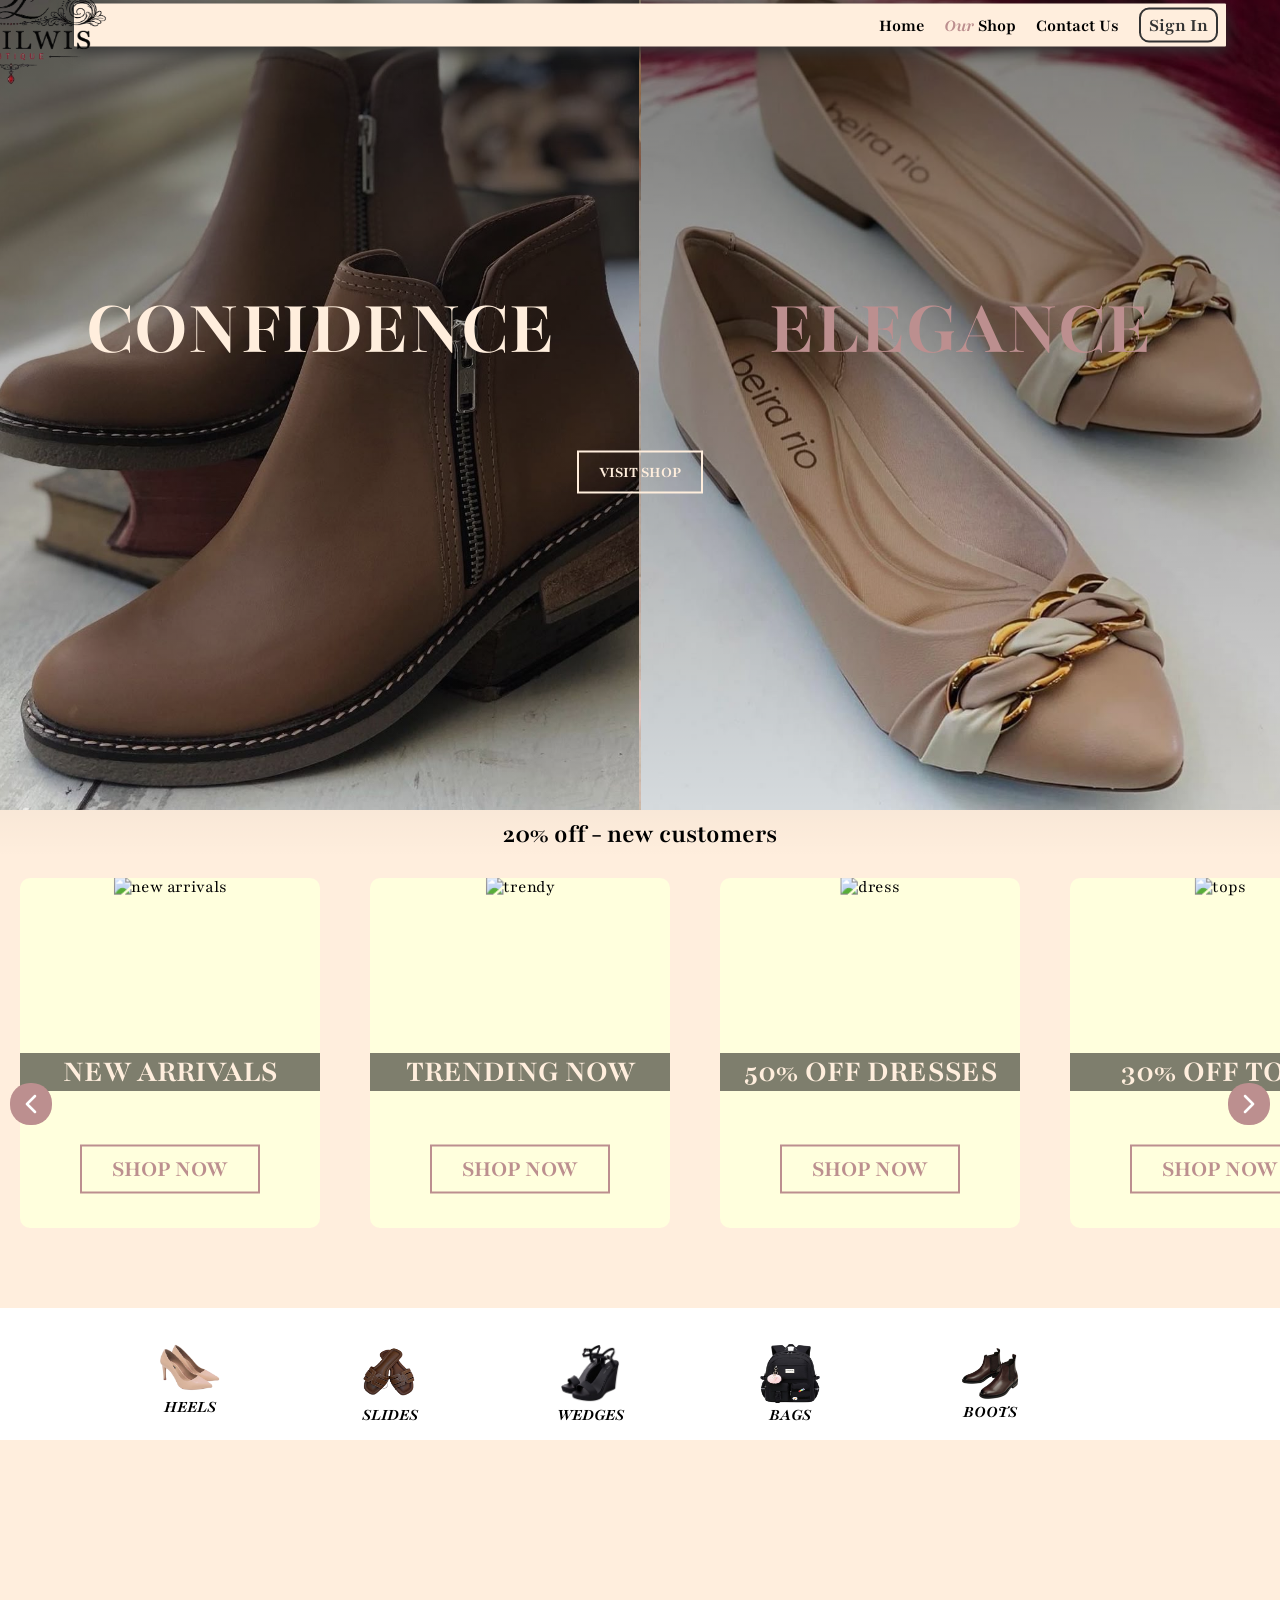
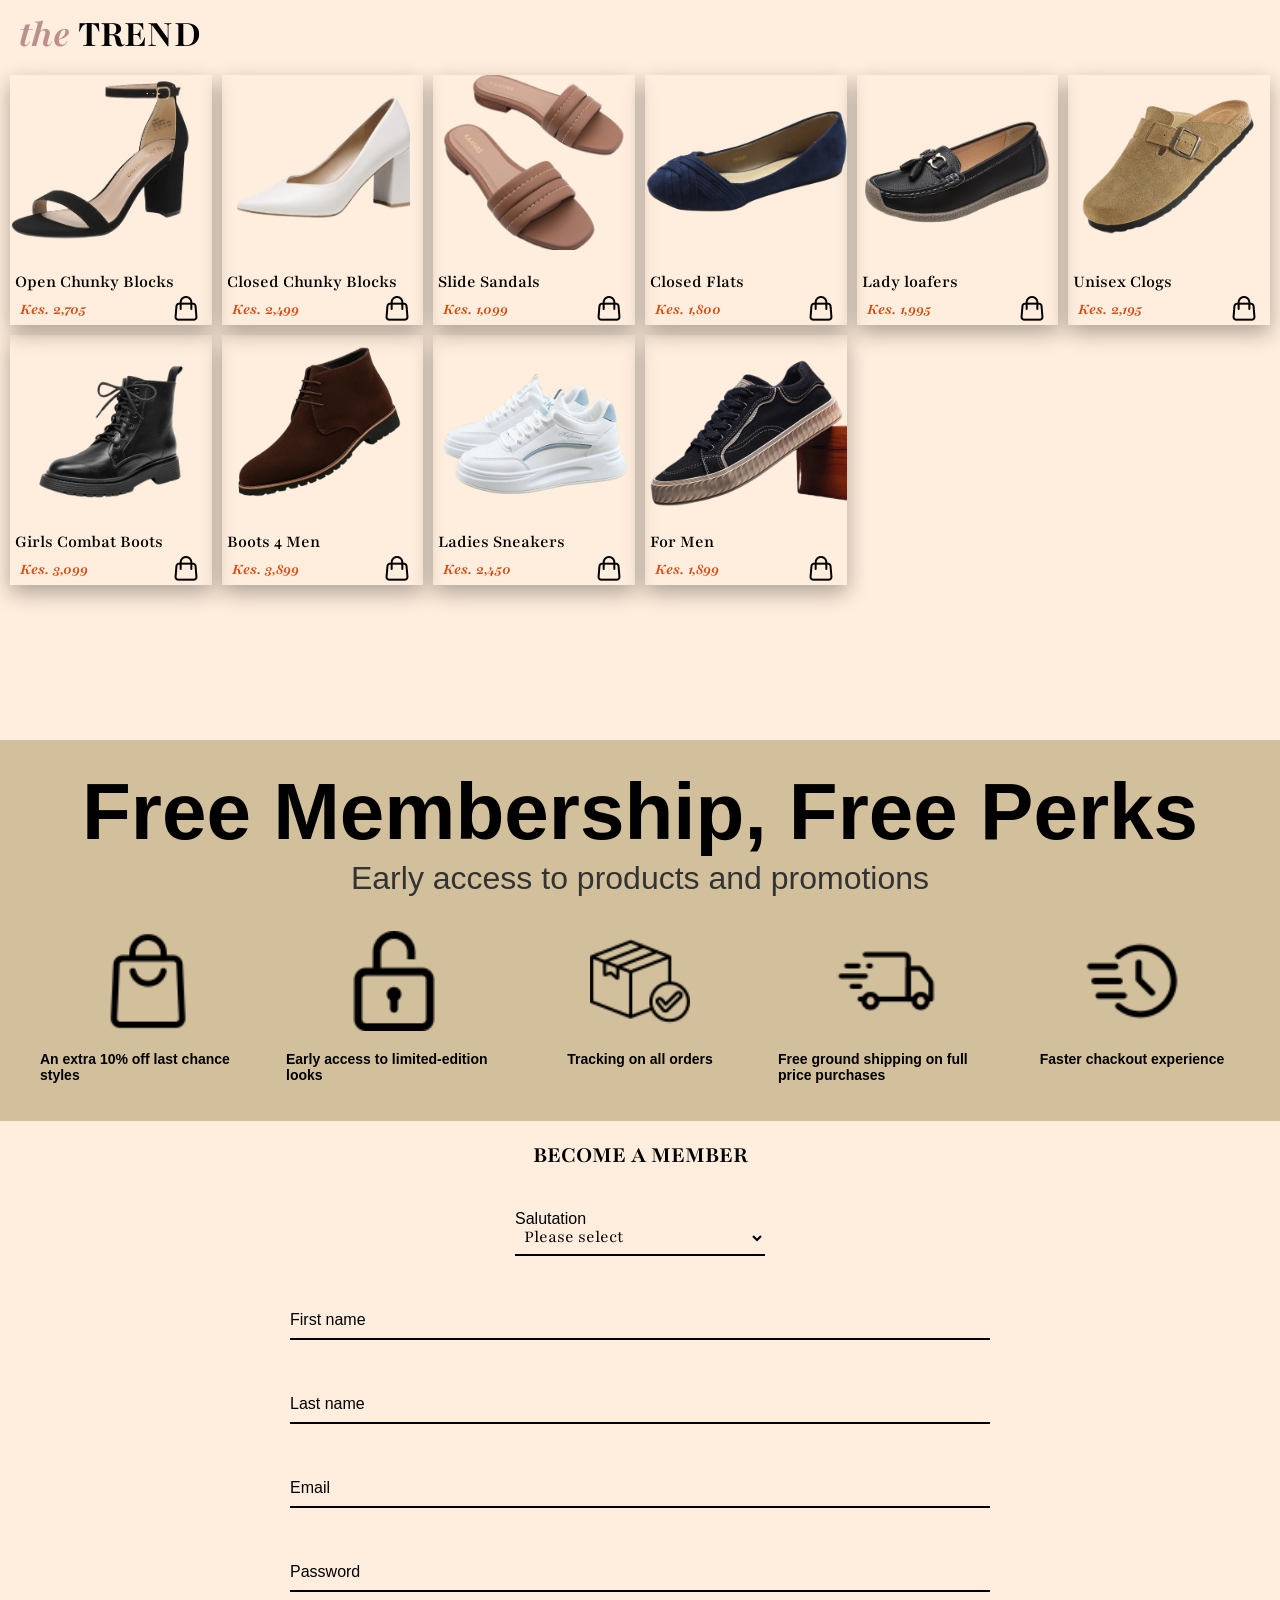
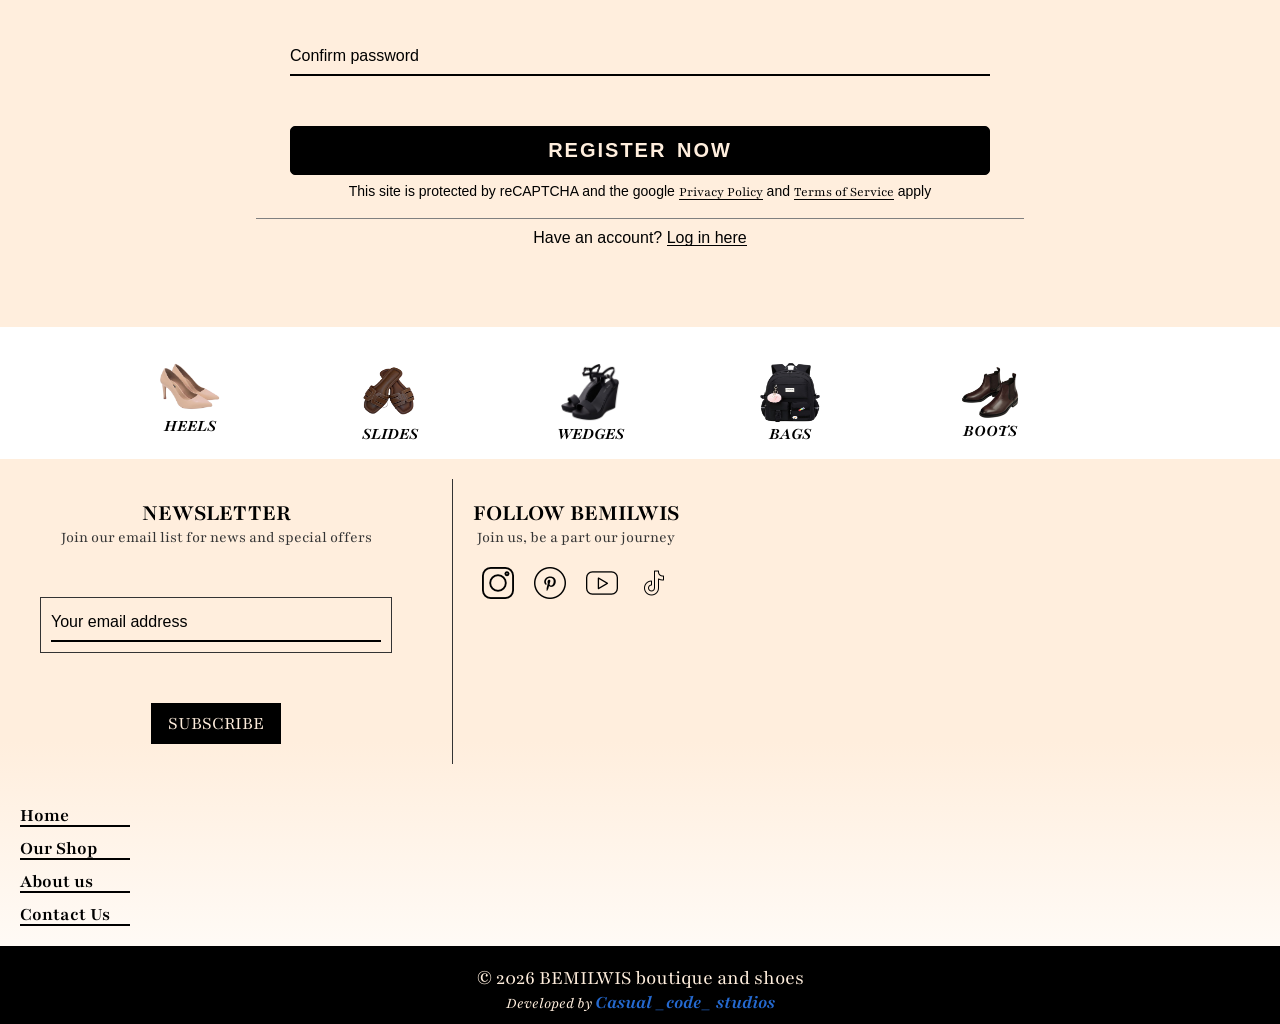
==== index.html @ 741f02bd "BEMILWIS" ====
<!DOCTYPE html>
<html lang="en">
<head>
  <meta charset="UTF-8">
  <meta name="viewport" content="width=device-width, initial-scale=1.0">
  <meta name="description" content="An E- commerce website called Bemilwis Boutique and Shoes, which sells shoes both locally in  Kisii(Daraja Mbili), Kenya and internationally.">
  <link rel="stylesheet" href="styles.css">
  <link rel="shortcut icon" href="fav.png" type="image/png">
  <title>Bemilwis Boutique</title>
</head>
<body>

<!-- sidebar -->
  <div class="sidebar" id="sidebar">

    <!-- sidebar navigation -->
    <nav>
      <a href="index.html">Home</a>
      <a href="shop.html"><span>Our</span> Shop</a>
      <a href="contact.html">Contact Us</a>
    </nav>

    <!-- sign in button -->
    <button class="signIn">Sign In</button>
  </div>

<!-- hero section -->
  <section class="hero">
<!-- MAIN HEADER -->
  <header>

<!-- menu button -->
    <div class="menuBtn" onclick="sidebarToggle()">
      <span></span>
      <span></span>
      <span></span>
    </div>

    <!-- navigation -->
     <div class="mainNavs">
      <a href="index.html">Home</a>
      <a href="shop.html"><span>Our</span> Shop</a>
      <a href="contact.html">Contact Us</a>
     </div>

     <!-- sign in button -->
     <button class="signIn">Sign In</button>


  </header>
<!-- END OF HEADER -->

<!-- LOGO IMAGE -->
    <a href="" class="logo">
      <img src="logo.png" alt="logo">
    </a>
<!-- FADING HERO IMAGES -->
    <div class="scrollable">
      <!-- left slide -->
      <div class="slide leftSlide" id="leftSlide">
        <img src="brownOfficials.jpg" alt="">
        <img src="sandalHeel.jpg" alt="">
        <img src="semiClosedHeel.jpg" alt="">
        <img src="versaceHeels.jpg" alt="">
      </div>

      <!-- right slide -->
      <div class="slide rightSlide" id="rightSlide">
        <img src="beigeFlats.jpg" alt="">
        <img src="blackFlats.jpg" alt="">
        <img src="blackLoafers.jpg" alt="">
        <img src="goldenLows.jpg" alt="">
        <img src="ladySneakers.jpg" alt="">

      </div>
    </div>
<!-- HERO TEXT -->
    <div class="heroText">
      <div class="textss textLeft">
        <h1>CONFIDENCE</h1>
      </div>
      <div class="textss textRight">
        <h1 style="color: rosybrown;">ELEGANCE</h1>
        
      </div>
      <a href="">VISIT SHOP</a>
    </div>



    <div class="promotion">
      <h1>20% off - new customers</h1>
    </div>
  </section>

<!-- advert grid -->
  <section class="advertGrid">
    <div class="advertContainer">
      <div class="adverts">
        <img src="https://i.pinimg.com/736x/a9/ed/4b/a9ed4bca725bb4000cf0d385223df02e.jpg" alt="new arrivals">
        <h3>NEW ARRIVALS</h3>
        <a href="http://" target="_blank" rel="noopener noreferrer">SHOP NOW</a>
      </div>
      <div class="adverts">
        <img src="https://i.pinimg.com/736x/2d/f5/a5/2df5a5b3c13f0f3897c1b8d833c3a402.jpg" alt="trendy ">
        <h3>TRENDING NOW</h3>
        <a href="http://" target="_blank" rel="noopener noreferrer">SHOP NOW</a>
      </div>
      <div class="adverts">
        <img src="https://i.pinimg.com/736x/63/75/39/6375392d3c84dc8cc3dfbde4efde6143.jpg" alt="dress">
        <h3>50% OFF DRESSES</h3>
        <a href="http://" target="_blank" rel="noopener noreferrer">SHOP NOW</a>
      </div>
      <div class="adverts">
        <img src="https://i.pinimg.com/1200x/5f/07/46/5f074640fe78ac32982661dc5da4cdeb.jpg" alt="tops">
        <h3>30% OFF TOPS</h3>
        <a href="http://" target="_blank" rel="noopener noreferrer">SHOP NOW</a>
      </div>
      <div class="adverts">
        <img src="https://i.pinimg.com/1200x/32/c1/61/32c161045efcaf1255e2fda711090204.jpg" alt="sandals">
        <h3>UP TO 30% OFF SANDALS</h3>
        <a href="http://" target="_blank" rel="noopener noreferrer">SHOP NOW</a>
      </div>
      <div class="adverts">
        <img src="https://i.pinimg.com/1200x/fd/3a/6e/fd3a6e06c591fd86f85104da1a04b630.jpg" alt="men">
        <h3>UP TO 30% OFF GENTLEMEN</h3>
        <a href="http://" target="_blank" rel="noopener noreferrer">SHOP NOW</a>
      </div>
    </div>

    <!-- SCROLLING -->

      <!-- left scrolling -->
      <img id="leftScroll" src="left.png" alt="left icon">
      <!-- right scrolling -->
      <img id="rightScroll" src="right.png" alt="right icon">

  </section>

<!-- what we sell -->
  <section class="soldScroll" >
    <div class="whatSold" id="whatSold">
      <div>
        <img src="heelsScroll.png" alt="heels">
        <span>HEELS</span>
      </div>
      <div>
        <img src="flatsScroll.png" alt="flats">
        <span>SLIDES</span>
      </div>
      <div>
        <img src="openScroll.png" alt="open">
        <span>WEDGES</span>
      </div>
      <div>
        <img src="backpack.png" alt="bag">
        <span>BAGS</span>
      </div>
      <div>
        <img src="menScroll.png" alt="men officials">
        <span>BOOTS</span>
      </div>
      <div class="flatscroll">
        <img src="closedFlatsFront.png" alt="flats">
        <span>FLATS</span>
      </div>
      <div>
        <img src="versaceHeels-removebg-preview.png" alt="open heels">
        <span>WEDDINGS</span>
      </div>
    </div>
  </section>

<!-- trending shoes -->
  <section class="trending">
    <div class="trendWrapper">
      <h2><span>the</span> TREND</h2>
      <div class="trendingContainer">
      <!-- open block heels -->
       <div class="trends" >
        <img class="defaultImg" src="blockSide.png" alt="side">
        <img class="hoverImg" src="blockFront.png" alt="front">
        <div class="pricing">
          <p>Open Chunky Blocks</p>
          <div class="text">
            <span>Kes. 2,705</span>
            <img src="cart.png" alt="shopping cart">
          </div>
          
        </div>
      </div>
      <!-- closed block heels -->
       <div class="trends" >
        <img class="defaultImg" src="closedSide.png" alt="side">
        <img class="hoverImg" src="closedFront.png" alt="front">
        <div class="pricing">
          <p>Closed Chunky Blocks</p>
          <div class="text">
            <span>Kes. 2,499</span>
            <img src="cart.png" alt="shopping cart">
          </div>
          
        </div>
      </div>
      <!-- open flats -->
       <div class="trends" >
        <img class="defaultImg" src="openFlatsSide.png" alt="side">
        <img class="hoverImg" src="openFlatsFront.png" alt="front">
        <div class="pricing">
          <p>Slide Sandals</p>
          <div class="text">
            <span>Kes. 1,099</span>
            <img src="cart.png" alt="shopping cart">
          </div>
          
        </div>
      </div>
      <!-- closed flats -->
       <div class="trends" >
        <img class="defaultImg" src="closedFlatsSide.png" alt="side">
        <img class="hoverImg" src="closedFlatsFront.png" alt="front">
        <div class="pricing">
          <p>Closed Flats</p>
          <div class="text">
            <span>Kes. 1,800</span>
            <img src="cart.png" alt="shopping cart">
          </div>
          
        </div>
      </div>
      <!-- loafers -->
       <div class="trends" >
        <img class="defaultImg" src="loafersSide.png" alt="side">
        <img class="hoverImg" src="loaferFront.png" alt="front">
        <div class="pricing">
          <p>Lady loafers</p>
          <div class="text">
            <span>Kes. 1,995</span>
            <img src="cart.png" alt="shopping cart">
          </div>
          
        </div>
      </div>
      <!-- clogs -->
       <div class="trends" >
        <img class="defaultImg" src="clogsSide.png" alt="side">
        <img class="hoverImg" src="clogsFront.png" alt="front">
        <div class="pricing">
          <p>Unisex Clogs</p>
          <div class="text">
            <span>Kes. 2,195</span>
            <img src="cart.png" alt="shopping cart">
          </div>
          
        </div>
      </div>
      <!-- lady boots -->
       <div class="trends" >
        <img class="defaultImg" src="bootsSide.png" alt="side">
        <img class="hoverImg" src="bootsFront.png" alt="front">
        <div class="pricing">
          <p>Girls Combat Boots</p>
          <div class="text">
            <span>Kes. 3,099</span>
            <img src="cart.png" alt="shopping cart">
          </div>
          
        </div>
      </div>
      <!-- men boots -->
       <div class="trends" >
        <img class="defaultImg" src="menSide.png" alt="side">
        <img class="hoverImg" src="menFront.png" alt="front">
        <div class="pricing">
          <p>Boots 4 Men</p>
          <div class="text">
            <span>Kes. 3,899</span>
            <img src="cart.png" alt="shopping cart">
          </div>
          
        </div>
      </div>
      <!-- lady sneakers -->
       <div class="trends" >
        <img class="defaultImg" src="ladySneakerSide.png" alt="side">
        <img class="hoverImg" src="ladySneakerFront.png" alt="front">
        <div class="pricing">
          <p>Ladies Sneakers</p>
          <div class="text">
            <span>Kes. 2,450</span>
            <img src="cart.png" alt="shopping cart">
          </div>
          
        </div>
      </div>
      <!-- men sneakers -->
       <div class="trends" >
        <img class="defaultImg" src="forMen.png" alt="side">
        <img class="hoverImg" src="forMenFront.png" alt="front">
        <div class="pricing">
          <p>For Men</p>
          <div class="text">
            <span>Kes. 1,899</span>
            <img src="cart.png" alt="shopping cart">
          </div>
          
        </div>
      </div>
    </div>
    </div>
  </section>

  <!-- MEMBERSHIP PERKS AND FORM SECTION -->
   <section class="perks">
    <div class="perksWrapper">
      <div class="container">
        <h2>Free Membership, Free Perks</h2>
        <p>Early access to products and promotions</p>
      </div>
      <div class="container2">
        <div class="eachPerk">
          <img src="bag.png" alt="shopping bag">
          <span>An extra 10% off last chance styles</span>
        </div>
        <div class="eachPerk">
          <img src="unlock.png" alt="unlocked padlock">
          <span>Early access to limited-edition looks</span>
        </div>
        <div class="eachPerk">
          <img src="booking.png" alt="boxed order">
          <span>Tracking on all orders</span>
        </div>
        <div class="eachPerk">
          <img src="truck.png" alt="lorry fast delivery">
          <span>Free ground shipping on full price purchases</span>
        </div>
        <div class="eachPerk">
          <img src="rush.png" alt="checkout clock">
          <span>Faster chackout experience</span>
        </div>
      </div>
    </div>
    <div class="formWrapper">
      <form action="" method="post">
        <h1>BECOME A MEMBER</h1>
        <!-- select section -->
        <div class="selectContainer">
          <select name="salutation" id="salutation" required>
          <option>Please select</option>
          <option>Ms.</option>
          <option>Mr.</option>
          <option>Mrs.</option>
        </select>
        <label for="salutation">Salutation</label>
        <span class="underline"></span>
        </div>
        <!-- first name -->
        <div class="inputContainer">
          <input type="text" name="firstName" id="firstName" required>
          <label for="firstName">First name</label>
          <span class="underline"></span>
        </div>
        <!-- last name -->
        <div class="inputContainer">
          <input type="text" name="lastName" id="lastName" required>
          <label for="lastName">Last name</label>
          <span class="underline"></span>
        </div>
        <!-- email -->
         <div class="inputContainer">
          <input type="email" name="email" id="email" required>
          <label for="email">Email</label>
          <span class="underline"></span>
        </div>
         <!-- pasword -->
          <div class="inputContainer">
          <input type="password" name="password" id="password" required>
          <label for="password">Password</label>
          <span class="underline"></span>
        </div>
          <!-- confirm password -->
           <div class="inputContainer">
          <input type="Password" name="confirmPassword" id="confirmPassword" required>
          <label for="confirmPassword">Confirm password</label>
          <span class="underline"></span>
        </div>
           <!-- submit button -->
            <button type="submit">REGISTER NOW</button>

        <p class="recaptcha">This site is protected by reCAPTCHA and the google <a href="">Privacy Policy</a> and <a href="">Terms of Service</a> apply</p>
      </form>

      <!-- login redirect -->
       <p class="loginRedirect">Have an account? <a href="">Log in here</a></p>
    </div>
   </section>

   <!-- what we sell -->
  <section class="soldScroll" >
    <div class="whatSold" id="whatSoldTwice">
      <div>
        <img src="heelsScroll.png" alt="heels">
        <span>HEELS</span>
      </div>
      <div>
        <img src="flatsScroll.png" alt="flats">
        <span>SLIDES</span>
      </div>
      <div>
        <img src="openScroll.png" alt="open">
        <span>WEDGES</span>
      </div>
      <div>
        <img src="backpack.png" alt="bag">
        <span>BAGS</span>
      </div>
      <div>
        <img src="menScroll.png" alt="men officials">
        <span>BOOTS</span>
      </div>
      <div class="flatscroll">
        <img src="closedFlatsFront.png" alt="flats">
        <span>FLATS</span>
      </div>
      <div>
        <img src="versaceHeels-removebg-preview.png" alt="open heels">
        <span>WEDDINGS</span>
      </div>
    </div>
  </section>

<!-- footer -->
 <footer class="mainFooter">
  <!-- newsletter and socials -->
  <div class="newsletterContainer">
    <!-- newsletter -->
    <form class="newsletter">
      <h3>NEWSLETTER</h3>
      <p>Join our email list for news and special offers</p>
      <!-- email -->
         <div class="inputContainer">
          <input type="email" name="email" id="email" required>
          <label for="email">Your email address</label>
          <span class="underline"></span>
        </div>

        <button>SUBSCRIBE</button>
    </form>
    <!-- follow us -->
    <div class="newsletter socials">
      <h3>FOLLOW BEMILWIS</h3>
      <P>Join us, be a part our journey</P>
      <div class="iconLinks">
        <a href=""><img src="instagram.png" alt="instagram icon"></a>
        <a href=""><img src="pinterest.png" alt="pinterest icon"></a>
        <a href=""><img src="youtube.png" alt="youtube icon"></a>
        <a href=""><img src="video.png" alt="tiktok icon"></a>
      </div>
    </div>
  </div>

  <!-- navigation -->
   <div class="footerNavs">
    <a href="">Home</a>
    <a href="">Our Shop</a>
    <a href="">About us</a>
    <a href="">Contact Us</a>
   </div>

<div class="copyright">
  <p>© 2026 BEMILWIS boutique and shoes</p>
  <span><em>Developed by <a href="">Casual _code_ studios</a></em></span>
</div>
 </footer>
  <!-- scripts -->
<script src="main.js"></script>
</body>
</html>
---- styles.css ----
@import url('https://fonts.googleapis.com/css2?family=Playfair:ital,opsz,wght@0,5..1200,300..900;1,5..1200,300..900&display=swap');

*{
  box-sizing: border-box;
  padding: 0;
  margin: 0;
  font-family: 'Playfair', serif;
}
body{
  background: url(background-1.jpg);
  background-repeat: no-repeat;
  background-position: center;
  background-size: cover;
  background-attachment: fixed;
}
/* header */
header{
  position: fixed;
  top: 25px;
  left: 50%;
  transform: translate(-50%, -50%);
  width: 90%;
  padding: 4px 8px;
  margin: 0 10px;
  border-radius: 1px;
  display: flex;
  align-items: center;
  justify-content: flex-end;
  gap: 20px;
  background: #fed;
  box-shadow: 0 5px 15px #333;
  z-index: 99;
}



/* navigations */
.mainNavs{
  display: flex;
  justify-content: space-between;
  gap: 20px;
}
.mainNavs a{
  position: relative;
  text-decoration: none;
  color: #000;
  font-weight: bold;
  font-size: 18px;
  transition: color 0.3s ease;
}
.mainNavs a::before{
  content: "";
  position: absolute;
  width: 0%;
  height: 1px;
  bottom: 0;
  background-color: #000;
  transition: width 0.5s ease;
}
.mainNavs a:hover::before{
  width: 100%;
}
.mainNavs a:hover{
  color: rosybrown;
}
.mainNavs span{
  font-style: italic;
  color: rosybrown;
  transition: color
  0.3s ease;
}
.mainNavs a:hover span{
  color: black;
}

/* sign in button */
.signIn{
  padding: 4px 8px;
  background: none;
  color: #333;
  border: 2px solid #333;
  border-radius: 10px;
  font-size: 1.2em;
  font-weight: bold;
  cursor: pointer;
  transition: 0.3s ease;
}
.signIn:hover{
  transform: translateY(-2px);
  background-color: transparent;
  color: #000;
  border-color: #000;
  border-radius: 0;
  border-left: 2px solid #fed;
  border-right: 2px solid #fed;
}
 /* menu button */
.menuBtn{
  position: relative;
  visibility: hidden;
  opacity: 0;
  width: 50px;
  height:30px;
  background: none;
  gap: 7px;
  display: none;
  justify-content: center;
  align-items: center;
  padding: 7px;
  border: 2px solid #000;
  border-radius: 10px;
  pointer-events: none;
  cursor: pointer;
  transition: 0.3s ease;
}
.menuBtn:hover{
  transform: translateY(-2px);
  border-radius: 0;
  border-left: 2px solid #fed;
  border-right: 2px solid #fed;
}

.menuBtn span{
  display: block;
  width: 100%;
  height: 8px;
  background-color: #000;
}

/* sidebar */
.sidebar{
  visibility: hidden;
  opacity: 0;
  display: hidden;
  flex-direction: column;
  justify-content: space-between;
  position: fixed;
  top: 80px;
  left: 0;
  width: 300px;
  height: 50vh;
  padding: 20px 10px;
  background-color: rosybrown;
  border-radius: 12px;
  z-index: 1000;
  transform: translateX(-100%);
  transition: transform 0.3s ease, visibility 0.3s ease, opacity 0.3s ease;

}
.sidebar.active{
  transform: translateX(0);
}
.sidebar .signIn{
  padding: 8px 16px;
  background-color: #ffd;
  color: rosybrown;
  border: 2px solid transparent;
  border-radius: 20px;
  font-size: 1.2em;
  font-weight: bold;
  cursor: pointer;
  transition: background-color 0.3s ease, transform 0.3s ease, border-color 0.3s ease, color 0.3s ease;
}
.sidebar .signIn:hover{
  background-color: transparent;
  color: #ffd;
  border-color: #ffd;
}
.sidebar nav{
  display: flex;
  flex-direction: column;
  gap: 10px;
}
.sidebar nav a{
  padding: 4px 8px;
  text-decoration: none;
  color: #ffd;
  font-weight: bold;
  font-size: 18px;
  transition: color 0.3s ease, transform 0.3s ease;
}
.sidebar nav a:hover{
  color: #000;
  transform: translateX(10px);
}
.slide {
  position: relative;
  width: 100%;
  height: 100%;
  overflow: hidden;
}

.slide img {
  position: absolute;
  width: 100%;
  height: 100%;
  object-fit: cover;
  opacity: 0;
  transition: opacity 1s ease;
}

.leftSlide img.active {
  opacity: 1;
}
.rightSlide img.active{
  opacity: 1;
}

/* hero section */
.hero{
  position: relative;
  display: flex;
  flex-direction: column;
}
.scrollable{
  height: 90vh;
  width: 100%;
  overflow: hidden;
  display: grid;
  grid-template-columns: 1fr 1fr;
  gap: 2px;
}
.scrollable .slide{
  border: none;
}
/* logo  */
.logo{
  position: fixed;
  top: 10px;
  left: 10px;
  transform: translate(-50%, -50%);
  transform-origin:  top center;
  z-index: 1000;
  background: none;
  height: 150px;
  width: 200px;
  animation: swing 5s infinite ease-in-out;
}
@keyframes swing {
  0% {transform: rotate(10deg);}
  50% {transform: rotate(-10deg);}
  100%{transform: rotate(10deg);}
}
.logo img{
  width: 100%;
  height: 100%;
}

/* HERO TEXT */
.heroText{
  position: absolute;
  top: 0;
  right: 0;
  display: grid;
  grid-template-columns: 1fr 1fr;
  align-items: center;
  justify-content: center;
  background: linear-gradient(to bottom, #00000077, transparent);
  border: none;
  width: 100%;
  height: 100%;
}
.heroText h1{
  position: relative;
  font-size: clamp(1.5em, 7vw, 5em);
  color: #fed;
}
.heroText h1::before{
  content: "";
  position:absolute;
  width: 100%;
  height: 3px;
  bottom: 0;
  left: 0;
  transform: scaleX(0);
  transition: 0.5s ease;

}
.heroText h1::after{
  content: "";
  position:absolute;
  width: 100%;
  height: 3px;
  top: 0;
  right: 0;
  transform: scaleX(0);
  transition: 0.5s ease;

}
.textLeft:hover h1::before {
  transform: scaleX(1);
  background-color: rosybrown;
}
.textLeft:hover h1::after {
  transform: scaleX(1);
  background-color: rosybrown;
}
.textRight:hover h1::before {
  transform: scaleX(1);
  background-color: #fed;
}
.textRight:hover h1::after {
  transform: scaleX(1);
  background-color: #fed;
}
.textss{
  height: 100%;
  display: flex;
  flex-direction: column-reverse;
  justify-content: center;
  align-items: center;
  gap: 20px;
  padding-bottom: 200px;
}

.heroText a{
  position: absolute;
  bottom: 40%;
  left: 50%;
  transform: translate(-50%, -50%);
  width: fit-content;
  text-decoration: none;
  border: 2px solid #fed;
  font-weight: bold;
  color: #fed;
  padding: 10px 20px;
  transition: background-color 0.5s ease, color 0.5s ease;
}

.promotion{
  background-color: #fed;
  border: none;
  text-align: center;
  width: 100%;
  padding: 8px;
  font-size: clamp(1.05em, 2vh, 5em);
}
/* advert section */
.advertGrid{
  min-height: 50vh;
  position: relative;
  background-color: #fed;
}
.advertContainer{
  display: flex;
  flex-wrap: nowrap;
  overflow-x: hidden;
  gap: 10px;
  padding: 20px;
  overflow: hidden;
  scrollbar-width: none; /* Firefox */
  -ms-overflow-style: none;  /* Internet Explorer 10+ */
}
.adverts{
  position: relative;
  flex: 0 0 auto;
  margin-right: 40px;
  height: 350px;
  width: 300px;
  background-color: #ffd;
  border-radius: 10px;
  text-align: center;
  overflow: hidden;
}

.adverts img{
  width: 100%;
  height: 100%;
  object-fit: cover;
  transform: scale(1.1);
  transition: transform 0.4s ease;
}
.adverts img:hover{
  transform: scale(1);
}
.adverts h3{
  position: absolute;
  top: 50%;
  left: 0;
  right: 0;
  color: #fed;
  font-size: clamp(2em, 3vh, 2.5em);
  background-color: #00000081;
}
.adverts a{
  position: absolute;
  bottom: 10px;
  left: 50%;
  transform: translate(-50%, -50%);
  border: 2px solid rosybrown;
  width: 60%;
  padding: 8px 0;
  font-size: 24px;
  font-weight: bold;
  text-decoration: none;
  color: rosybrown;
  background: none;
  transition: background-color 0.3s ease, color 0.3s ease;
}
.adverts a:hover{
  background-color: rosybrown;
  color: #ffd;
}

/* scrolling */

#leftScroll,
#rightScroll{
  position: absolute;
  top: 50%;
  padding: 5px;
  background-color: rosybrown;
  border-radius: 20px;
  cursor: pointer;
  transition: all 0.3s ease;
}

#leftScroll{
  left: 10px;

}
#leftScroll:hover{
  background-color: rgba(188, 143, 143, 0.733);
}
#leftScroll:active{
  transform: translateX(-8px);
}
#rightScroll{
  right: 10px;
}
#rightScroll:active{
  transform: translateX(8px);
}

/* what we sell */
.soldScroll{
  display: flex;
  flex-direction: column;
  justify-content: center;
  align-items: center;
  overflow: hidden;
}
.whatSold{
  display: flex;
  align-items: center;
  flex-wrap: nowrap;
  overflow-x: hidden;
  gap: 90px;
  padding: 16px 0;
  width: 1000px;
  height: 100%;
  overflow: hidden;
  scrollbar-width: none; /* Firefox */
  -ms-overflow-style: none;  /* Internet Explorer 10+ */
}
.whatSold div{
  display: flex;
  flex-direction: column;
  align-items: center;
  background: none;
  flex: 0 0 auto;
  margin-right: 10px;
  cursor: none;
  width: 100px;
  height: 100px;
  padding: 20px;
}
.whatSold div img{
  width: 100%;
  height: 100%;
}
.whatSold div span{
  font-size: 1.1em;
  font-weight: bolder;
  font-style: oblique;
}


/* trending now section */
.trending{
  min-height: 100vh;
  background-color: #fed;
  display: flex;
  justify-content: center;
  align-items: center;
  overflow: hidden;
  transition: transform 0.5s ease-in-out;
}
.trendWrapper{
  width: 100%;
  height: 100%;
  padding: 10px;
}
.trendWrapper h2{
  font-size: clamp(2em, 5vh, 2.5em);
  font-weight: bolder;
  padding:16px 8px;
  transition: transform 1s ease-in-out;
}
.trendWrapper h2 span{
  font-style: italic;
  color: rosybrown;
}
.trending:hover h2{
  transform: translate(50%);
}
.trendingContainer{
  width: 100%;
  display: grid;
  grid-template-columns: repeat(8, 1fr);
  align-items: center;
  gap: 10px;
}
.trends{
  position: relative;
  height: 250px;
  background: none;
  box-shadow: 0 8px 20px #00000052;
  transition: transform 0.3s ease, box-shadow 0.3s ease;
}
.trends:hover{
  transform: translateY(-8px);
  box-shadow: 0 15px 30px #00000079;
}
.trends .defaultImg,
.hoverImg {
  position: absolute;
  top: 0;
  object-fit: cover;
  height: 70%;
  width: 100%;
  transition: opacity 0.8s ease;
}
.hoverImg {
  opacity: 0;
}
.trends:hover .hoverImg{
  opacity: 1;
}
.trends:hover .defaultImg{
  opacity: 0;
}
.pricing {
  position: absolute;
  bottom: 0;
  width: 100%;
  display: flex;
  flex-direction: column;
  z-index: 10;
  
}
.pricing p{
  font-size: 18px;
  font-weight: 600;
  padding: 0 5px;
}
.pricing .text{
  display: flex;
  justify-content: space-between;
  align-items: center;
  padding: 0 10px;
}
.pricing .text span{
  font-size: 16px;
  font-style: italic;
  font-weight: bold;
  color: rgb(216, 74, 17);
}
.pricing .text img{
  cursor: pointer;
  transition: transform 0.3s ease;
}
.pricing .text img:hover{
  transform: translateY(-4px);
}


/* PERKS SECTION */
.perks{
  display: flex;
  justify-content: center;
  align-items: center;
  flex-direction: column;
  background-color: #fed;
  overflow: hidden;
}
.perksWrapper{
  display: flex;
  flex-direction: column;
  width: 100%;
  padding: 0 30px;
  justify-content: center;
  align-items: center;
  background-color: #6653004b;
  

}
.perksWrapper .container{
  padding: 1.5em;
  text-align: center;
}
.perksWrapper h2{
  color: #000;
  line-height: 0.9em;
  padding: 0.15em;
  font-size: clamp(2em, 7vw, 5em);
  font-family: "FuturaPT", Arial, sans-serif;
}
.perksWrapper p{
  color: #333;
  font-size: clamp(1.5em, 5vw, 2em);
  font-family: "FuturaPT", Arial, sans-serif;
}
.container2{
  display: grid;
  grid-template-columns: repeat(5, 1fr);
  gap: 10px;
  
}
.eachPerk{
  display: flex;
  flex-direction: column;
  align-items: center;
  min-height: 200px;
  padding: 10px;
}
.eachPerk img{
  width: 100px;
}
.eachPerk span{
  font-family: "FuturaPT", Arial, sans-serif;
  padding: 20px 0;
  font-size: 14px;
  font-weight: 600;
}
    /* FORM SECTION */
.formWrapper{
  min-width: 100%;
  display: flex;
  flex-direction: column;align-items: center;
  margin-bottom: 80px;
}
.formWrapper form{
  min-height: fit-content;
  text-align: center;
  width: 60%;
  padding: 10px 0;
  margin: 10px 0;
  border-bottom: 1px solid grey;
}
.inputContainer{
  position: relative;
  max-width: 700px;
  margin: 50px auto;
}

.inputContainer input, select{
  width: 100%;
  border: none;
  border-bottom: 2px solid #000;
  padding: 5px;
  font-size: 18px;
  background-color: transparent;
  outline: none;
}
.selectContainer{
  position: relative;
  width: 250px;
  margin: 50px auto;
  font-family: "FuturaPT", Arial, sans-serif;
}
.selectContainer label{
  position: absolute;
  top: -10px;
  left: 0;
  transition: 0.3s ease;
  pointer-events: none;
  font-family: "FuturaPT", Arial, sans-serif;
}
.inputContainer label{
  position: absolute;
  top: 5px;
  left: 0;
  transition: 0.3s ease;
  pointer-events: none;
  font-family: "FuturaPT", Arial, sans-serif;
}
.inputContainer input:focus+label,
.inputContainer input:valid+label{
  top: -10px;
  color: #000;
  font-size: 16px;
}
.inputContainer .underline{
  position: absolute;
  bottom: 0;
  left: 0;
  height: 2px;
  width: 100%;
  background-color: green;
  transform: scaleX(0);
  transition: 0.3s ease;
}
.inputContainer input:focus~.underline{
  transform: scaleX(1);
  
}
.selectContainer .underline{
  position: absolute;
  bottom: 0;
  left: 0;
  height: 2px;
  width: 100%;
  background-color: red;
  transform: scaleX(0);
  transition: 0.3s ease;
}
.selectContainer select:focus~.underline{
  transform: scaleX(1);
}
.formWrapper form button{
  max-width: 700px;
  width: 100%;
  padding: 12px 0;
  border-radius: 5px;
  border: 1px solid black;
  background-color: black;
  color: #fed;
  font-size: 20px;
  font-family: "FuturaPT", Arial, sans-serif;
  font-weight: bold;
  letter-spacing: 2px;
  word-spacing: 3px;
  transition: 0.3s ease;
}
.formWrapper form button:hover{
  background-color: transparent;
  color: black;
}
.recaptcha{
  font-family: "FuturaPT", Arial, sans-serif;
  padding: 8px 0;
  font-size: 14px;
}
.recaptcha a{
  position: relative;
  text-decoration: none;
  color: black;
}
.recaptcha a::before{
  position: absolute;
  content: "";
  bottom: 0;
  width: 100%;
  height: 1px;
  transform: scale(1);
  background-color: black;
  transition: 0.3s ease;
}
.recaptcha a:hover::before{
  transform: scale(0);
}

/* login redirect  */
.loginRedirect{
  font-family: "FuturaPT", Arial, sans-serif;
}
.loginRedirect a{
  position: relative;
  text-decoration: none;
  color: black;
  font-family: "FuturaPT", Arial, sans-serif;
}
.loginRedirect a::before{
  position: absolute;
  content: "";
  bottom: 0;
  width: 100%;
  height: 1px;
  transform: scale(1);
  background-color: black;
  transition: 0.3s ease;
}
.loginRedirect a:hover::before{
  transform: scale(0);
}
/* FOOTER SECTION */
.mainFooter{
  min-height: 50vh;
  background: linear-gradient(to bottom, #fed, #fed, transparent);
}
.newsletterContainer{
  display: flex;
  gap: 40px;
  padding: 20px;
}
.newsletter{
  display: flex;
  flex-direction: column;
  align-items: center;
  padding: 20px;
}
.newsletter .inputContainer{
  min-width: 80%;
  border: 1px solid #333;
  padding: 10px;
}
.newsletter .inputContainer label{
  padding: 10px;
}
.newsletter h3{
  font-weight: bolder;
  font-size: 1.5em;
}
.newsletter p{
  color: #333;
}
.newsletter button{
  padding: 8px 16px;
  font-size: 1.2em;
  border: 1px solid black;
  background-color: black;
  color: #fed;
  cursor: pointer;
  transition: 0.3s ease;
}
.newsletter button:hover{
  background-color: transparent;
  color: #000;
}
.socials{
  border-left: 1px solid #333;
}
.iconLinks {
  display: flex;
  gap: 20px;
  padding: 20px 0;
}

/* footer navigations */
.footerNavs{
  display: flex;
  flex-direction: column;
  gap: 10px;
  width: 50%;
  padding: 20px;
}
.footerNavs a{
  position: relative;
  font-size: 1.2em;
  font-weight: bold;
  color: black;
  cursor: pointer;
  text-decoration: none;
}
.footerNavs a::before{
  position: absolute;
  content: "";
  bottom: 0;
  width: 110px;
  height: 2px;
  background-color: black;
  transition: 0.3s ease;
}
.footerNavs a:hover::before{
  width: 0%;
}
.copyright{
  display: flex;
  flex-direction: column;
  justify-content: center;
  align-items: center;
  width: 100%;
  background-color: #000;
  padding: 20px 0 10px 0;
  color: #fed;
}
.copyright p{
  font-size: 1.3em;
}
.copyright a{
  position: relative;
  font-size: 1.2em;
  font-weight: bold;
  color: rgb(37, 106, 209);
  cursor: pointer;
  text-decoration: none;
}

@media (max-width: 1500px) {
  .trendingContainer{
    grid-template-columns: repeat(6, 1fr);
  }
}
@media (max-width: 900px) {
  .mainNavs{
    display: none;
  }
  .menuBtn{
    display: flex;
    visibility: visible;
    opacity: 1;
    pointer-events: auto;
  }
  .sidebar{
    visibility: visible;
    opacity: 1;
    pointer-events: auto;
  }
  .scrollable{
    min-height: 50vh;
  }
  .trendingContainer{
    grid-template-columns: repeat(4, 1fr);
  }
}

@media (max-width: 724px) {

  .scrollable{
    grid-template-columns: 1fr;
  }
  .leftSlide{
    display: none;
  }
  .textss a{
    font-size: 1em;
  }
  .logo{
    width: 150px;
    height: 100px;
  }
  .trendingContainer{
    grid-template-columns: repeat(3, 1fr);
    padding: 0;
  }
}
@media (max-width: 480px) {
  .scrollable{
    height: 60vh;
  }
  .trendingContainer{
    grid-template-columns: repeat(2, 1fr);
  }
  .formWrapper form{
  min-width: 80%;
  }
  .newsletterContainer{
    flex-direction: column;
  }
  .socials{
    border-left: none;
    border-top: 1px solid grey;
  }
}
@media (max-width: 360px) {
  .signIn{
    display: none;
  }
}
@media (max-height: 724px) {
  .trending{
    min-height: 100vh;
  }
}
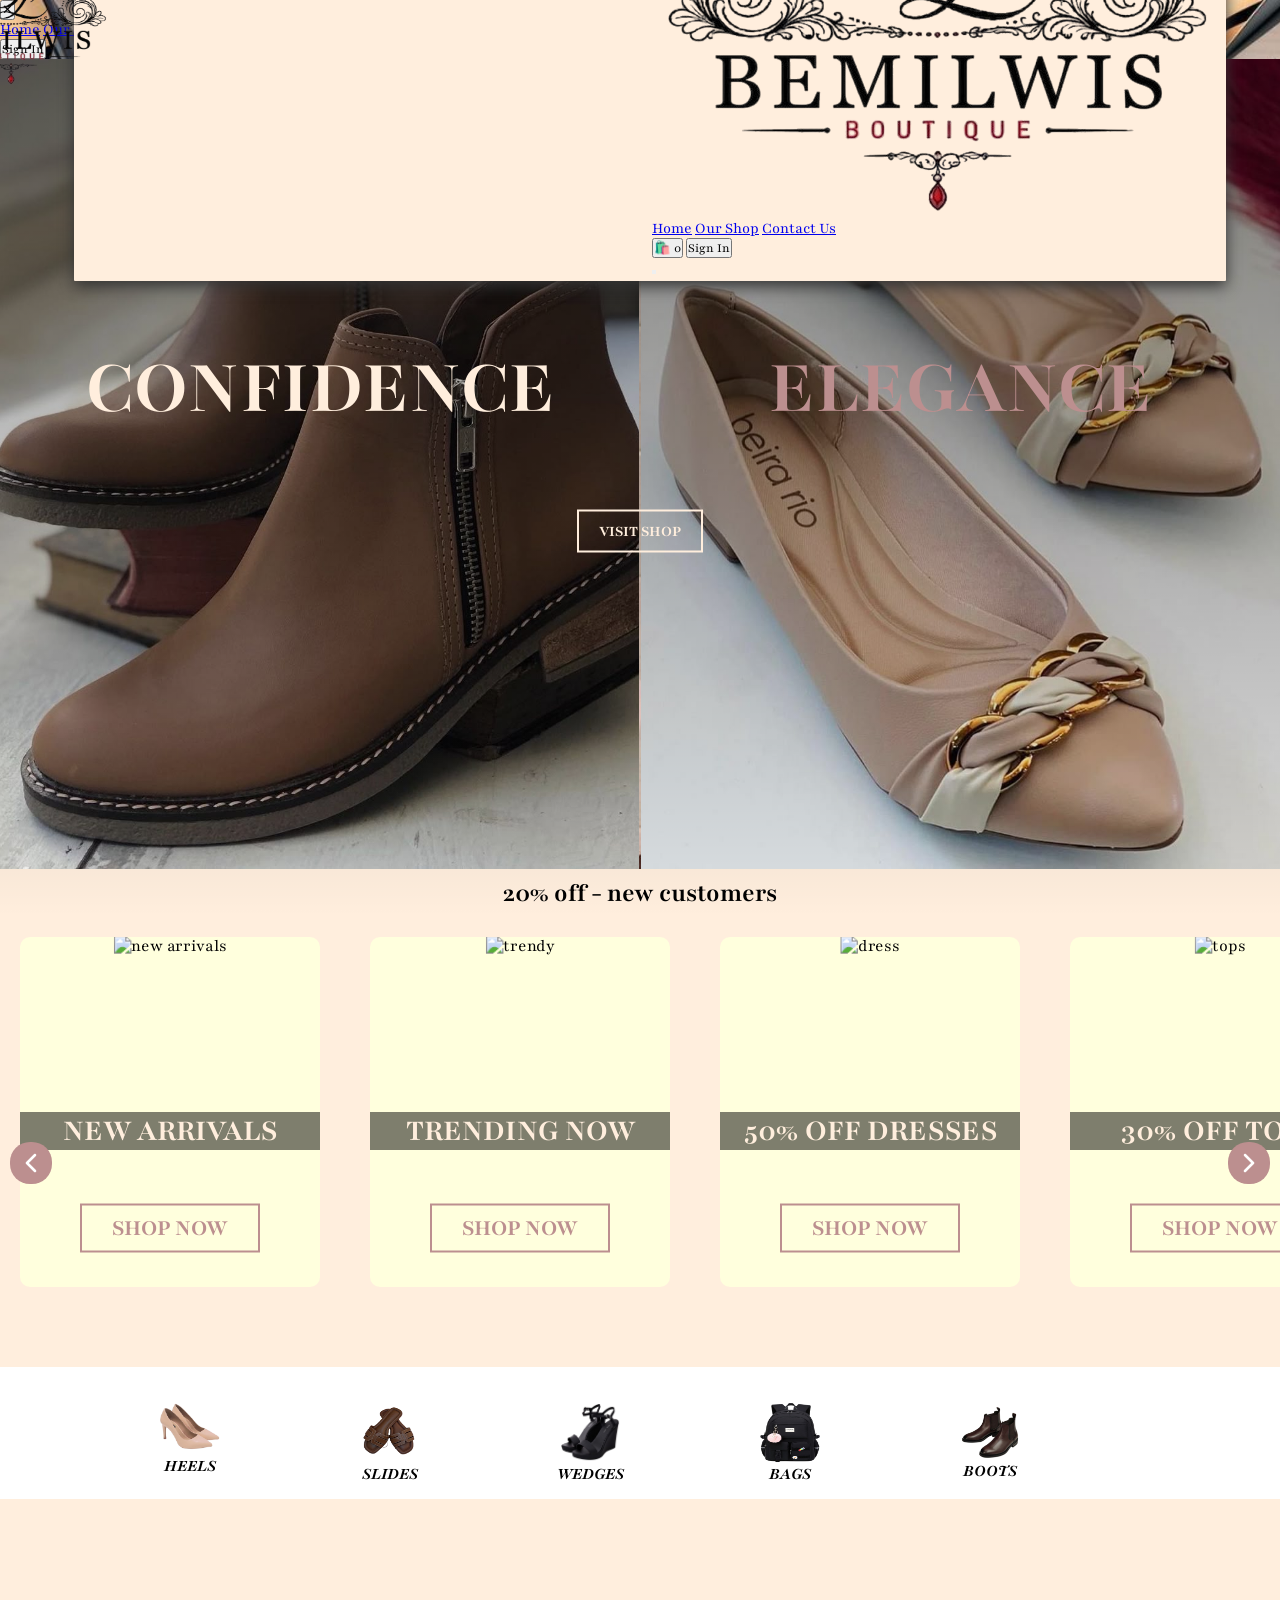
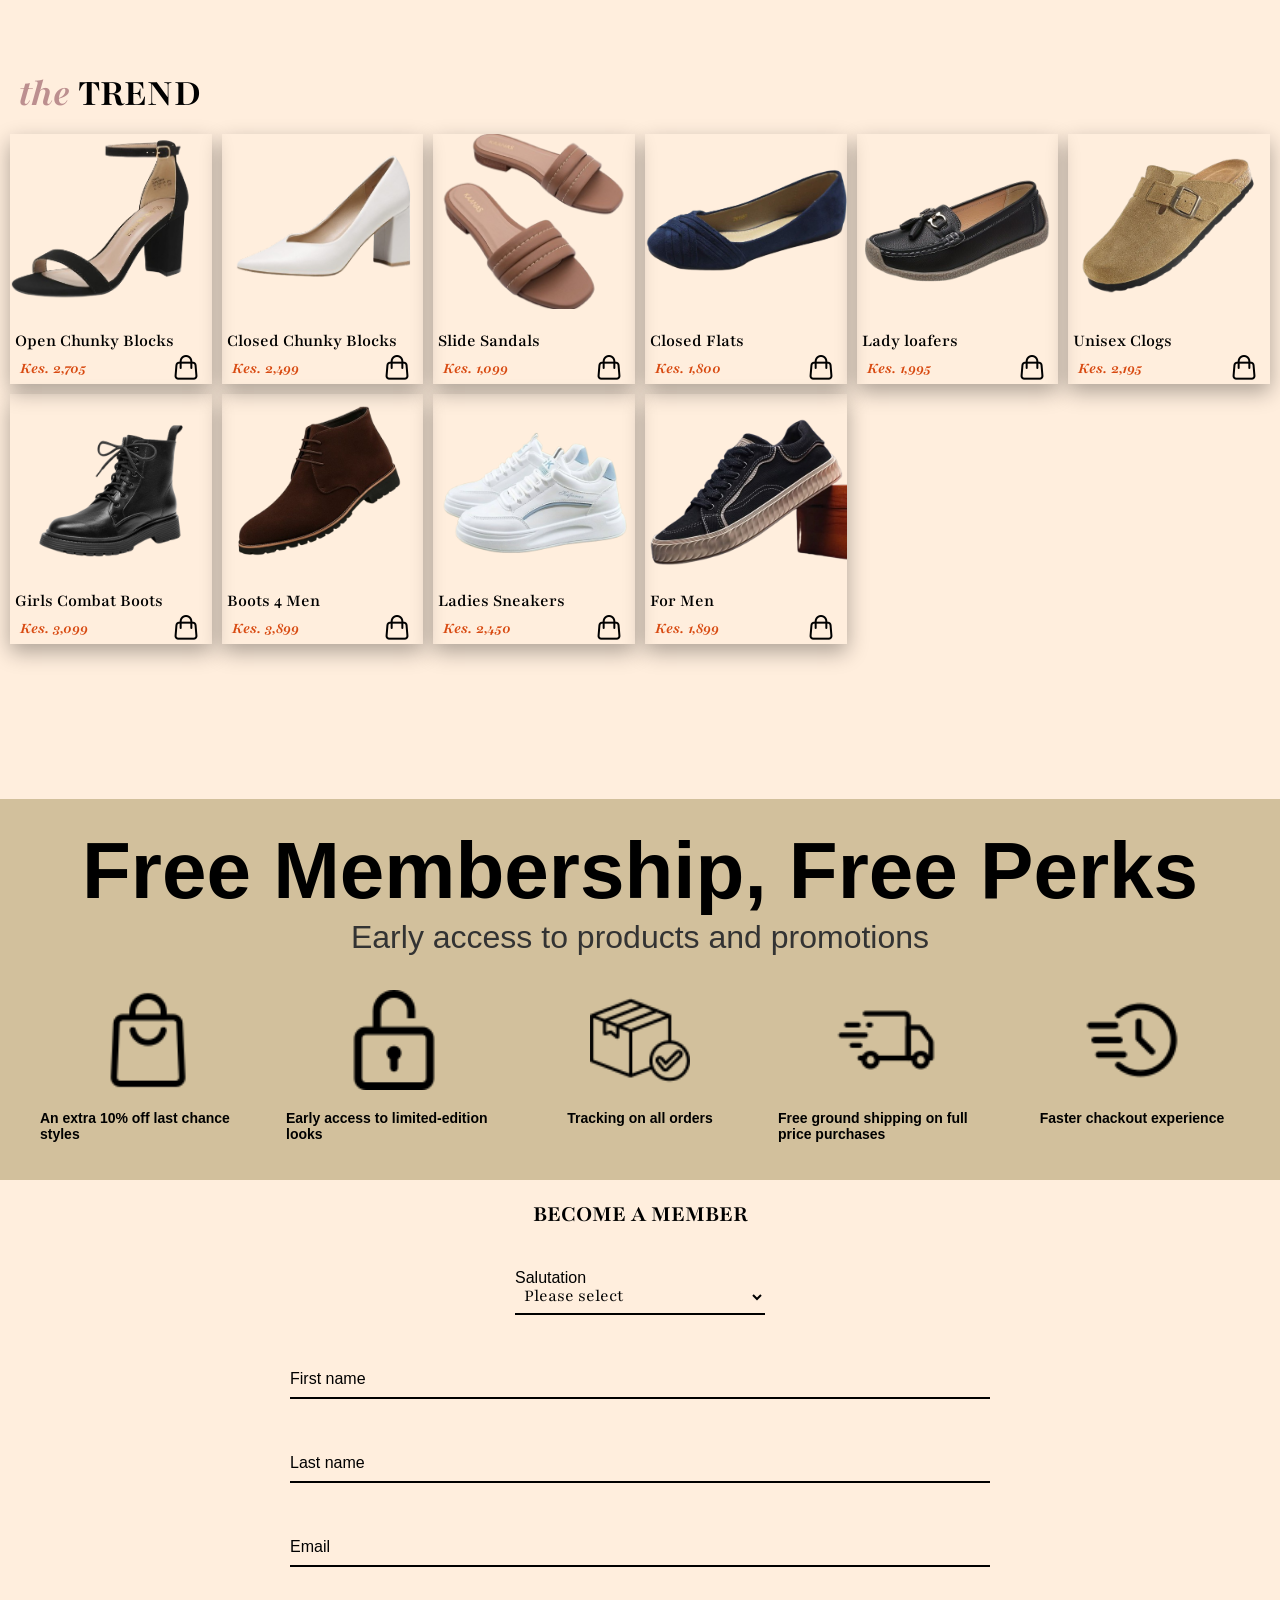
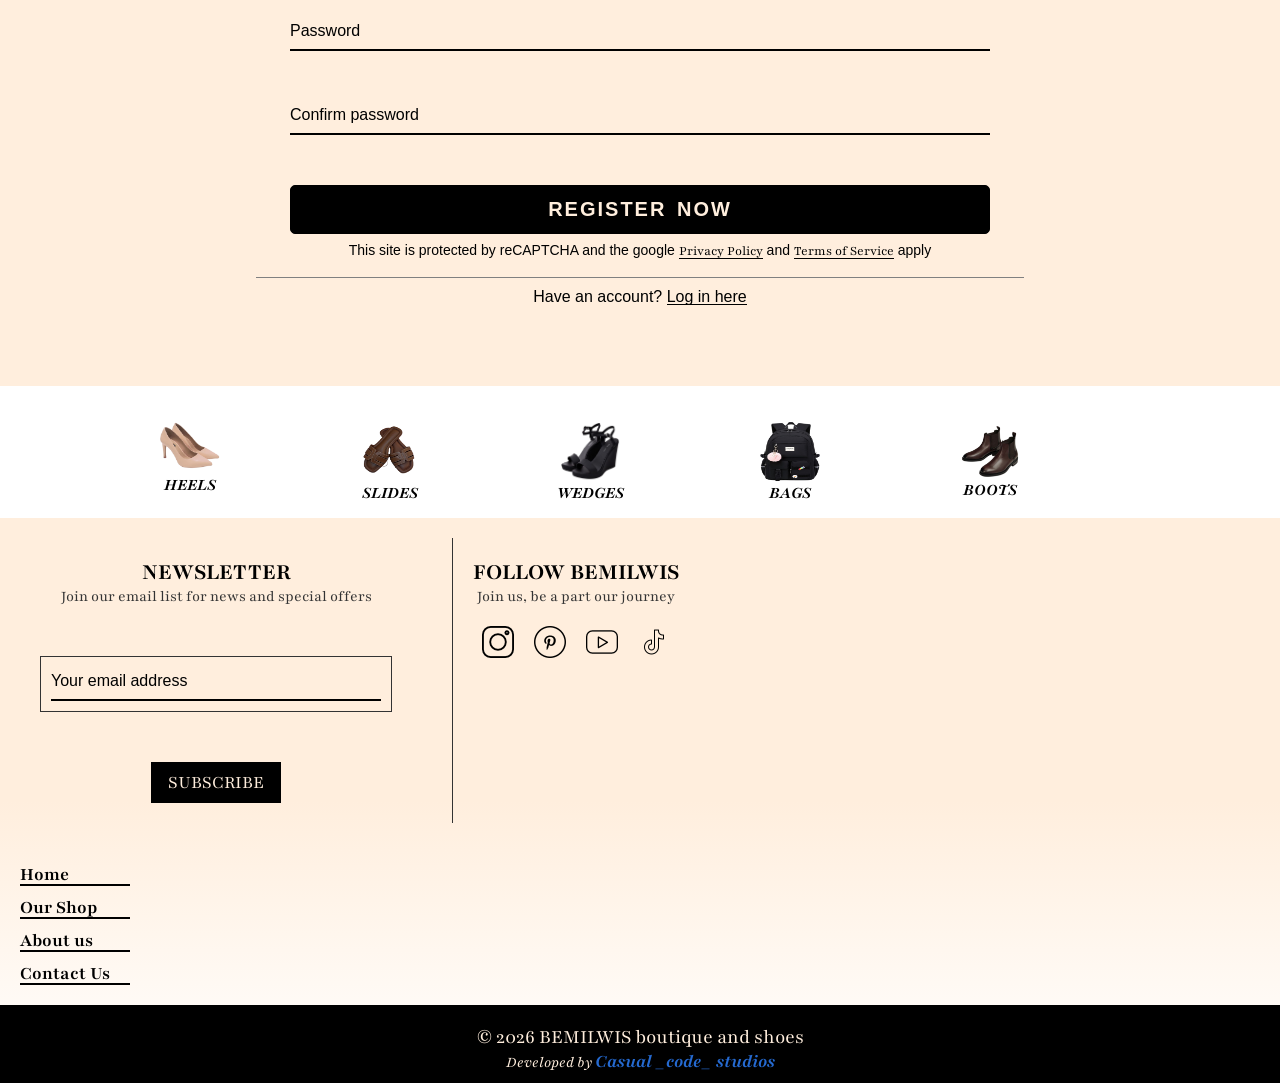
==== commit 678b3d9b: "sss" ====
--- a/index.html
+++ b/index.html
@@ -5,50 +5,48 @@
   <meta name="viewport" content="width=device-width, initial-scale=1.0">
   <meta name="description" content="An E- commerce website called Bemilwis Boutique and Shoes, which sells shoes both locally in  Kisii(Daraja Mbili), Kenya and internationally.">
   <link rel="stylesheet" href="styles.css">
+  <link rel="stylesheet" href="bw-shared.css">
   <link rel="shortcut icon" href="fav.png" type="image/png">
   <title>Bemilwis Boutique</title>
 </head>
 <body>
 
-<!-- sidebar -->
-  <div class="sidebar" id="sidebar">
-
-    <!-- sidebar navigation -->
-    <nav>
+
+<!-- Sidebar overlay -->
+<div class="bw-sidebar-overlay" id="sidebarOverlay" onclick="closeSidebar()"></div>
+
+<!-- Sidebar -->
+<aside class="bw-sidebar" id="sidebar">
+  <button class="bw-sidebar-close" onclick="closeSidebar()">✕</button>
+  <nav class="bw-sidebar-nav">
+    <a href="index.html" onclick="closeSidebar()">Home</a>
+    <a href="shop.html" onclick="closeSidebar()">Our Shop</a>
+    <a href="contact.html" onclick="closeSidebar()">Contact Us</a>
+  </nav>
+  <div class="bw-sidebar-footer">
+    <button class="bw-btn-primary auth-trigger">Sign In</button>
+  </div>
+</aside>
+
+<!-- HEADER -->
+<header id="bwHeader">
+  <div class="bw-header-inner">
+    <a href="index.html" class="bw-logo"><img src="logo.png" alt="Bemilwis Boutique"></a>
+    <nav class="bw-nav">
       <a href="index.html">Home</a>
-      <a href="shop.html"><span>Our</span> Shop</a>
+      <a href="shop.html" class="active">Our Shop</a>
       <a href="contact.html">Contact Us</a>
     </nav>
-
-    <!-- sign in button -->
-    <button class="signIn">Sign In</button>
+    <div class="bw-header-actions">
+      <button class="bw-cart-btn" onclick="setCartVisible(true)">🛍️ <span class="cart-count">0</span></button>
+      <button class="bw-btn-outline auth-trigger">Sign In</button>
+    </div>
+    <button class="bw-hamburger" onclick="sidebarToggle()"><span></span><span></span><span></span></button>
   </div>
-
+</header>
 <!-- hero section -->
   <section class="hero">
-<!-- MAIN HEADER -->
-  <header>
-
-<!-- menu button -->
-    <div class="menuBtn" onclick="sidebarToggle()">
-      <span></span>
-      <span></span>
-      <span></span>
-    </div>
-
-    <!-- navigation -->
-     <div class="mainNavs">
-      <a href="index.html">Home</a>
-      <a href="shop.html"><span>Our</span> Shop</a>
-      <a href="contact.html">Contact Us</a>
-     </div>
-
-     <!-- sign in button -->
-     <button class="signIn">Sign In</button>
-
-
-  </header>
-<!-- END OF HEADER -->
+
 
 <!-- LOGO IMAGE -->
     <a href="" class="logo">
@@ -474,5 +472,6 @@
  </footer>
   <!-- scripts -->
 <script src="main.js"></script>
+<script src="bw-app.js"></script>
 </body>
 </html>
